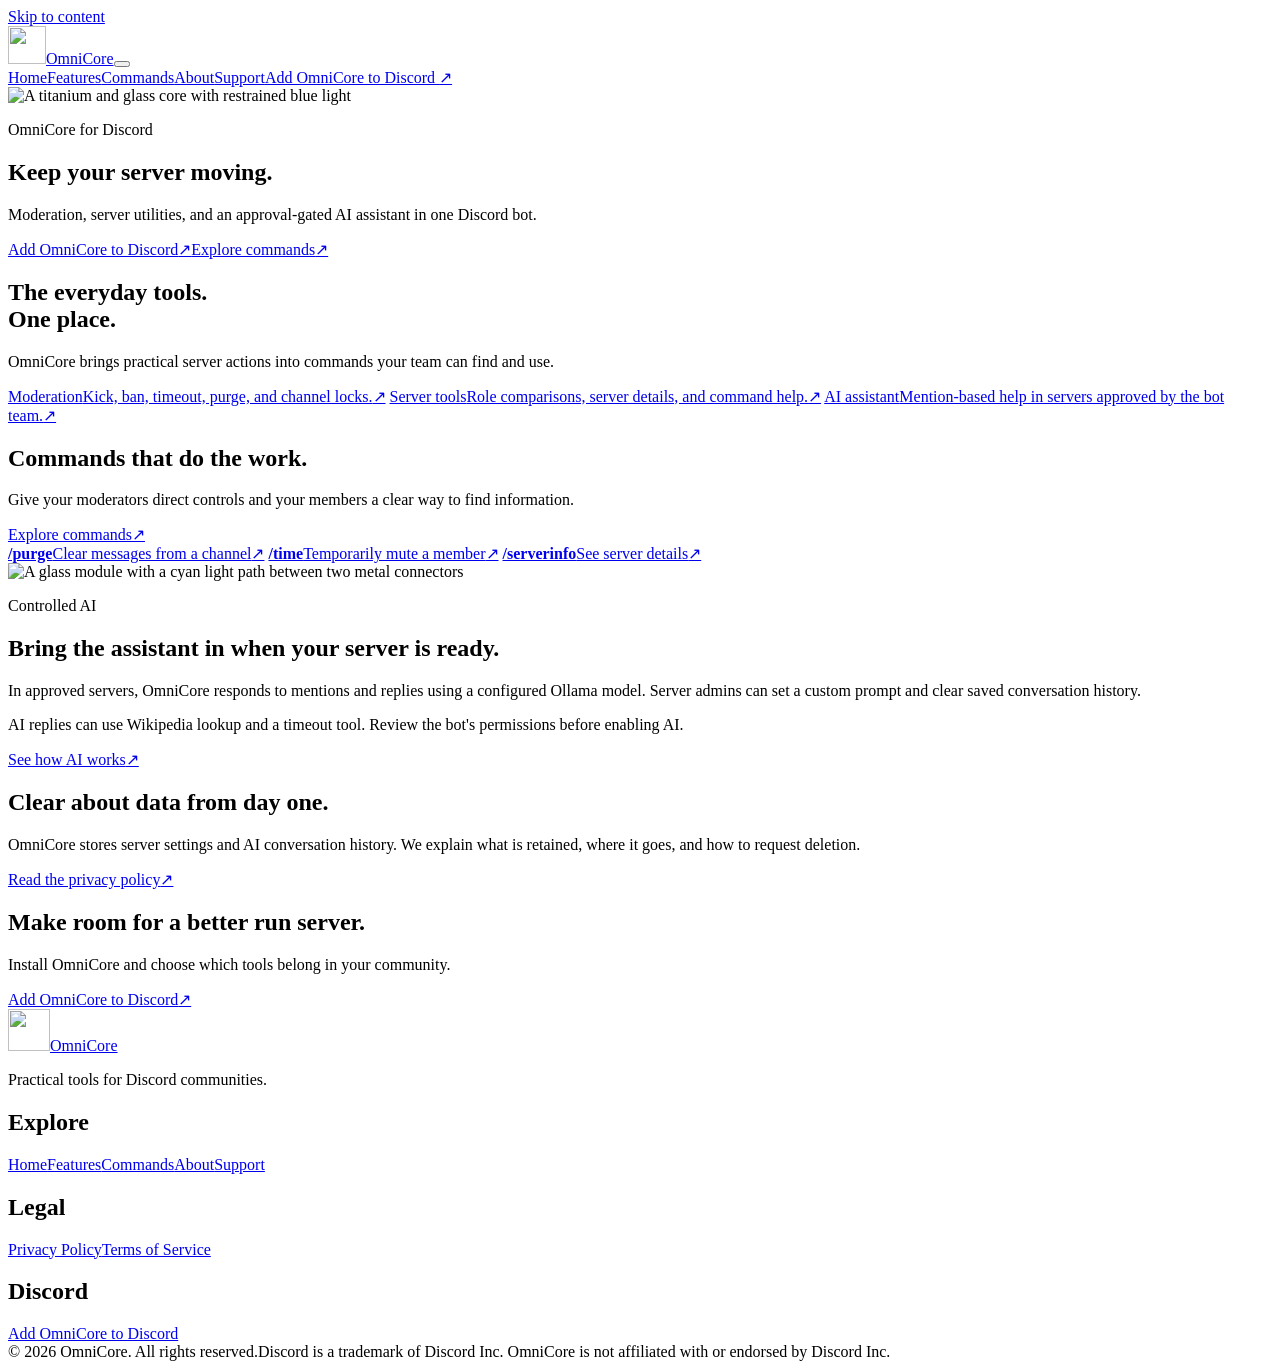
==== website/index.html @ e6b6427a "Add production AutoMod analytics and guild AI pairing" ====
<!doctype html><html lang="en"><head><meta charset="utf-8"><meta name="viewport" content="width=device-width,initial-scale=1"><meta name="theme-color" content="#0b1224"><title>OmniCore Discord Bot | Moderation and server tools</title><meta name="description" content="Moderation, server utilities, and an approval-gated AI assistant for Discord communities."><link rel="canonical" href="https://discordbot.omnicoretech.org/"><link rel="icon" type="image/svg+xml" href="/favicon.svg"><link rel="apple-touch-icon" href="/brand/omnicore-bot-256.png"><link rel="preload" href="/assets/manrope-latin.woff2" as="font" type="font/woff2" crossorigin><link rel="preload" as="image" href="/assets/hero-core.webp" fetchpriority="high"><meta property="og:type" content="website"><meta property="og:site_name" content="OmniCore Discord Bot"><meta property="og:title" content="OmniCore Discord Bot | Moderation and server tools"><meta property="og:description" content="Moderation, server utilities, and an approval-gated AI assistant for Discord communities."><meta property="og:url" content="https://discordbot.omnicoretech.org/"><meta property="og:image" content="https://discordbot.omnicoretech.org/brand/omnicore-bot-1024.png"><meta property="og:image:alt" content="OmniCore geometric core logo"><meta name="twitter:card" content="summary_large_image"><link rel="stylesheet" href="/assets/styles.css"><script src="/assets/site.js" defer></script></head><body><a class="skip-link" href="#main">Skip to content</a><header class="site-header"><div class="shell header-inner"><a class="brand" href="/" aria-label="OmniCore home"><img src="/brand/omnicore-bot-mark.svg" width="38" height="38" alt=""><span>OmniCore</span></a><button class="menu-toggle" type="button" aria-label="Open navigation" aria-expanded="false" aria-controls="site-nav"><span></span><span></span></button><nav id="site-nav" class="site-nav" aria-label="Primary navigation"><a href="/" aria-current="page">Home</a><a href="/features/">Features</a><a href="/commands/">Commands</a><a href="/about/">About</a><a href="/support/">Support</a><a class="nav-install" href="https://discord.com/oauth2/authorize?client_id=1521673931134603304&scope=bot%20applications.commands&permissions=1374658063383&integration_type=0">Add OmniCore to Discord <span aria-hidden="true">↗</span></a></nav></div></header><main id="main">
<section class="hero" aria-labelledby="home-title">
  <div class="hero-art"><img src="/assets/hero-core.webp" width="1920" height="819" alt="A titanium and glass core with restrained blue light" fetchpriority="high"></div>
  <div class="shell hero-inner">
    <div class="hero-copy">
      <p class="eyebrow">OmniCore for Discord</p>
      <h1 id="home-title">Keep your server moving.</h1>
      <p class="hero-lede">Moderation, server utilities, and an approval-gated AI assistant in one Discord bot.</p>
      <div class="hero-actions"><a class="button button-primary " href="https://discord.com/oauth2/authorize?client_id=1521673931134603304&scope=bot%20applications.commands&permissions=1374658063383&integration_type=0">Add OmniCore to Discord<span aria-hidden="true">↗</span></a><a class="button button-secondary" href="/commands/">Explore commands<span aria-hidden="true">↗</span></a></div>
    </div>
  </div>
</section>
<section class="section section-overview" aria-labelledby="overview-title">
  <div class="shell overview-layout">
    <div class="overview-title"><h2 id="overview-title">The everyday tools.<br>One place.</h2><p>OmniCore brings practical server actions into commands your team can find and use.</p></div>
    <div class="overview-list">
      <a href="/features/#moderation"><span class="overview-name">Moderation</span><span class="overview-detail">Kick, ban, timeout, purge, and channel locks.</span><span class="overview-arrow" aria-hidden="true">↗</span></a>
      <a href="/features/#server-tools"><span class="overview-name">Server tools</span><span class="overview-detail">Role comparisons, server details, and command help.</span><span class="overview-arrow" aria-hidden="true">↗</span></a>
      <a href="/features/#assistant"><span class="overview-name">AI assistant</span><span class="overview-detail">Mention-based help in servers approved by the bot team.</span><span class="overview-arrow" aria-hidden="true">↗</span></a>
    </div>
  </div>
</section>
<section class="section command-spotlight" aria-labelledby="spotlight-title">
  <div class="shell spotlight-layout">
    <div><h2 id="spotlight-title">Commands that do the work.</h2><p>Give your moderators direct controls and your members a clear way to find information.</p><a class="text-link" href="/commands/">Explore commands<span aria-hidden="true">↗</span></a></div>
    <div class="spotlight-commands" aria-label="Example OmniCore commands">
      <a href="/commands/#command-purge"><strong>/purge</strong><span>Clear messages from a channel</span><span aria-hidden="true">↗</span></a>
      <a href="/commands/#command-time"><strong>/time</strong><span>Temporarily mute a member</span><span aria-hidden="true">↗</span></a>
      <a href="/commands/#command-serverinfo"><strong>/serverinfo</strong><span>See server details</span><span aria-hidden="true">↗</span></a>
    </div>
  </div>
</section>
<section class="section ai-feature" aria-labelledby="ai-title">
  <div class="shell ai-layout">
    <div class="ai-image"><img src="/assets/ai-core.webp" width="1672" height="941" alt="A glass module with a cyan light path between two metal connectors" loading="lazy"></div>
    <div class="ai-copy"><p class="eyebrow">Controlled AI</p><h2 id="ai-title">Bring the assistant in when your server is ready.</h2><p>In approved servers, OmniCore responds to mentions and replies using a configured Ollama model. Server admins can set a custom prompt and clear saved conversation history.</p><p class="fine-print">AI replies can use Wikipedia lookup and a timeout tool. Review the bot's permissions before enabling AI.</p><a class="text-link" href="/features/#assistant">See how AI works<span aria-hidden="true">↗</span></a></div>
  </div>
</section>
<section class="section transparency" aria-labelledby="transparency-title"><div class="shell transparency-layout"><h2 id="transparency-title">Clear about data from day one.</h2><div><p>OmniCore stores server settings and AI conversation history. We explain what is retained, where it goes, and how to request deletion.</p><a class="text-link" href="/privacy/">Read the privacy policy<span aria-hidden="true">↗</span></a></div></div></section>
<section class="section closing" aria-labelledby="closing-title"><div class="shell closing-layout"><div><h2 id="closing-title">Make room for a better run server.</h2><p>Install OmniCore and choose which tools belong in your community.</p></div><a class="button button-primary " href="https://discord.com/oauth2/authorize?client_id=1521673931134603304&scope=bot%20applications.commands&permissions=1374658063383&integration_type=0">Add OmniCore to Discord<span aria-hidden="true">↗</span></a></div></section></main><footer class="site-footer"><div class="shell footer-grid"><div class="footer-brand"><a class="brand" href="/"><img src="/brand/omnicore-bot-mark.svg" width="42" height="42" alt=""><span>OmniCore</span></a><p>Practical tools for Discord communities.</p></div><div><h2>Explore</h2><a href="/">Home</a><a href="/features/">Features</a><a href="/commands/">Commands</a><a href="/about/">About</a><a href="/support/">Support</a></div><div><h2>Legal</h2><a href="/privacy/">Privacy Policy</a><a href="/terms/">Terms of Service</a></div><div><h2>Discord</h2><a href="https://discord.com/oauth2/authorize?client_id=1521673931134603304&scope=bot%20applications.commands&permissions=1374658063383&integration_type=0">Add OmniCore to Discord</a></div></div><div class="shell footer-bottom"><span>© 2026 OmniCore. All rights reserved.</span><span>Discord is a trademark of Discord Inc. OmniCore is not affiliated with or endorsed by Discord Inc.</span></div></footer></body></html>
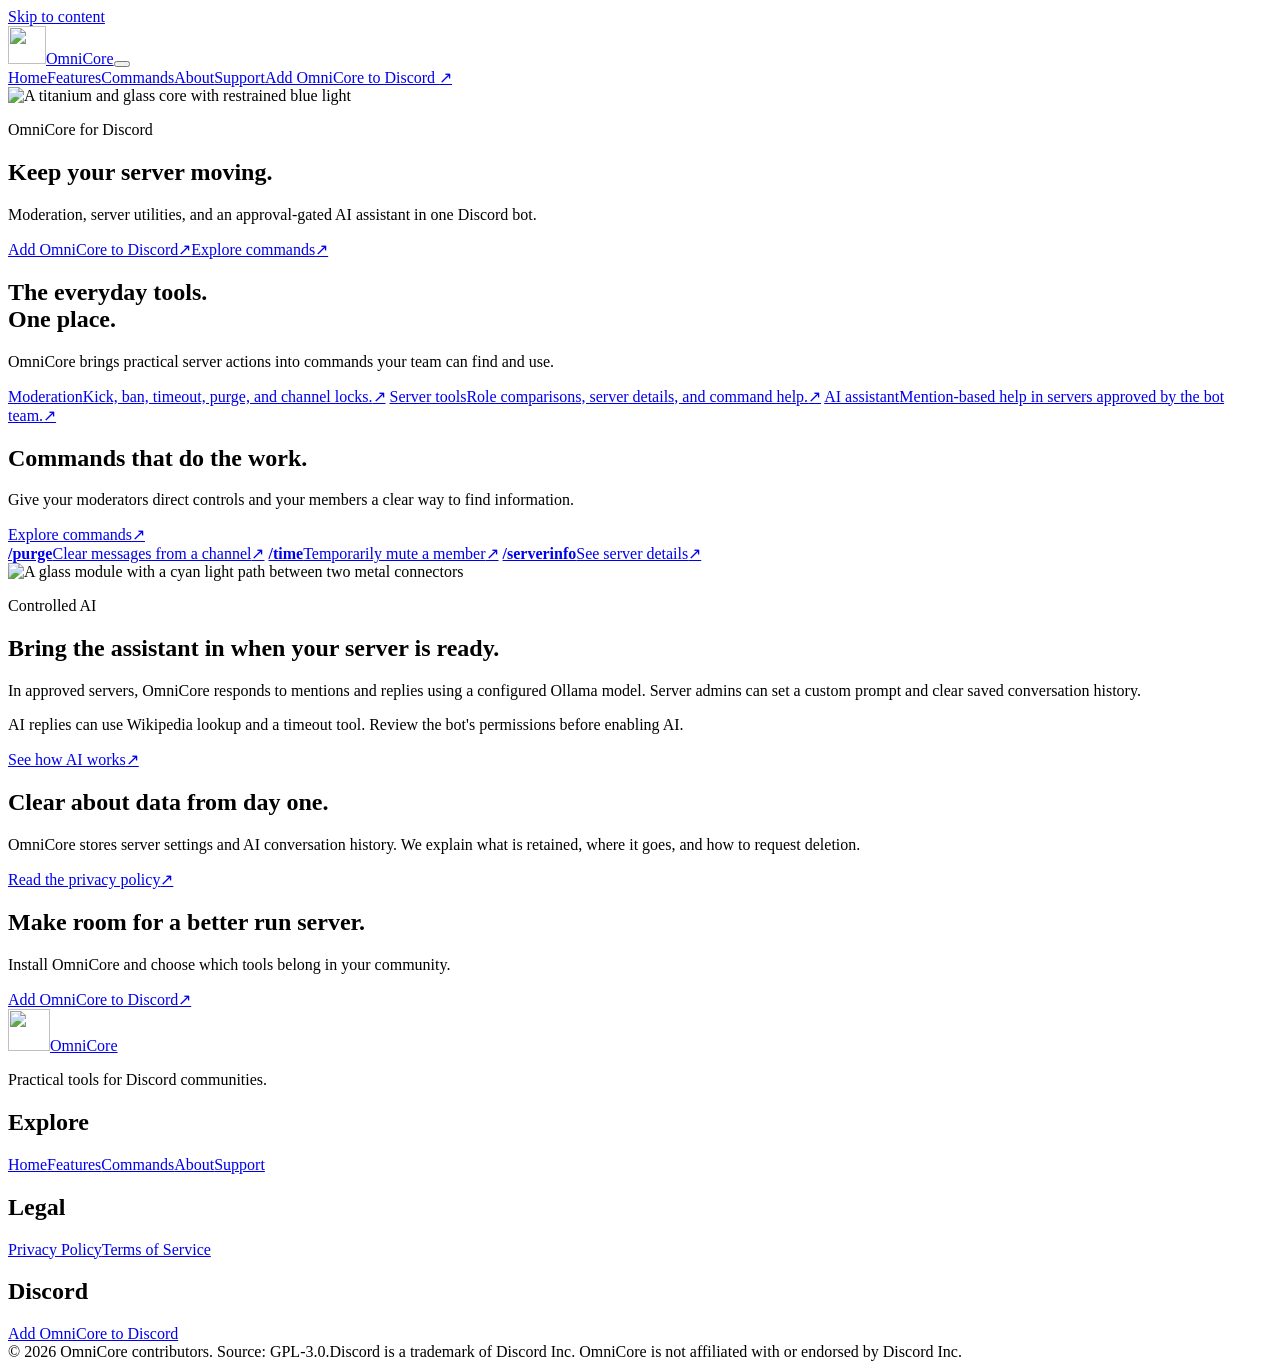
==== commit 8fb41712: "chore: prepare OmniCore for secure open-source release" ====
--- a/website/index.html
+++ b/website/index.html
@@ -1,4 +1,4 @@
-<!doctype html><html lang="en"><head><meta charset="utf-8"><meta name="viewport" content="width=device-width,initial-scale=1"><meta name="theme-color" content="#0b1224"><title>OmniCore Discord Bot | Moderation and server tools</title><meta name="description" content="Moderation, server utilities, and an approval-gated AI assistant for Discord communities."><link rel="canonical" href="https://discordbot.omnicoretech.org/"><link rel="icon" type="image/svg+xml" href="/favicon.svg"><link rel="apple-touch-icon" href="/brand/omnicore-bot-256.png"><link rel="preload" href="/assets/manrope-latin.woff2" as="font" type="font/woff2" crossorigin><link rel="preload" as="image" href="/assets/hero-core.webp" fetchpriority="high"><meta property="og:type" content="website"><meta property="og:site_name" content="OmniCore Discord Bot"><meta property="og:title" content="OmniCore Discord Bot | Moderation and server tools"><meta property="og:description" content="Moderation, server utilities, and an approval-gated AI assistant for Discord communities."><meta property="og:url" content="https://discordbot.omnicoretech.org/"><meta property="og:image" content="https://discordbot.omnicoretech.org/brand/omnicore-bot-1024.png"><meta property="og:image:alt" content="OmniCore geometric core logo"><meta name="twitter:card" content="summary_large_image"><link rel="stylesheet" href="/assets/styles.css"><script src="/assets/site.js" defer></script></head><body><a class="skip-link" href="#main">Skip to content</a><header class="site-header"><div class="shell header-inner"><a class="brand" href="/" aria-label="OmniCore home"><img src="/brand/omnicore-bot-mark.svg" width="38" height="38" alt=""><span>OmniCore</span></a><button class="menu-toggle" type="button" aria-label="Open navigation" aria-expanded="false" aria-controls="site-nav"><span></span><span></span></button><nav id="site-nav" class="site-nav" aria-label="Primary navigation"><a href="/" aria-current="page">Home</a><a href="/features/">Features</a><a href="/commands/">Commands</a><a href="/about/">About</a><a href="/support/">Support</a><a class="nav-install" href="https://discord.com/oauth2/authorize?client_id=1521673931134603304&scope=bot%20applications.commands&permissions=1374658063383&integration_type=0">Add OmniCore to Discord <span aria-hidden="true">↗</span></a></nav></div></header><main id="main">
+<!doctype html><html lang="en"><head><meta charset="utf-8"><meta name="viewport" content="width=device-width,initial-scale=1"><meta name="theme-color" content="#0b1224"><title>OmniCore Discord Bot | Moderation and server tools</title><meta name="description" content="Moderation, server utilities, and an approval-gated AI assistant for Discord communities."><link rel="canonical" href="https://discordbot.omnicoretech.org/"><link rel="icon" type="image/svg+xml" href="/favicon.svg"><link rel="apple-touch-icon" href="/brand/omnicore-bot-256.png"><link rel="preload" href="/assets/manrope-latin.woff2" as="font" type="font/woff2" crossorigin><link rel="preload" as="image" href="/assets/hero-core.webp" fetchpriority="high"><meta property="og:type" content="website"><meta property="og:site_name" content="OmniCore Discord Bot"><meta property="og:title" content="OmniCore Discord Bot | Moderation and server tools"><meta property="og:description" content="Moderation, server utilities, and an approval-gated AI assistant for Discord communities."><meta property="og:url" content="https://discordbot.omnicoretech.org/"><meta property="og:image" content="https://discordbot.omnicoretech.org/brand/omnicore-bot-1024.png"><meta property="og:image:alt" content="OmniCore geometric core logo"><meta name="twitter:card" content="summary_large_image"><link rel="stylesheet" href="/assets/styles.css"><script src="/assets/site.js" defer></script></head><body><a class="skip-link" href="#main">Skip to content</a><header class="site-header"><div class="shell header-inner"><a class="brand" href="/" aria-label="OmniCore home"><img src="/brand/omnicore-bot-mark.svg" width="38" height="38" alt=""><span>OmniCore</span></a><button class="menu-toggle" type="button" aria-label="Open navigation" aria-expanded="false" aria-controls="site-nav"><span></span><span></span></button><nav id="site-nav" class="site-nav" aria-label="Primary navigation"><a href="/" aria-current="page">Home</a><a href="/features/">Features</a><a href="/commands/">Commands</a><a href="/about/">About</a><a href="/support/">Support</a><a class="nav-install" href="https://discord.com/oauth2/authorize?client_id=1521673931134603304&scope=bot%20applications.commands&permissions=1374661209111&integration_type=0">Add OmniCore to Discord <span aria-hidden="true">↗</span></a></nav></div></header><main id="main">
 <section class="hero" aria-labelledby="home-title">
   <div class="hero-art"><img src="/assets/hero-core.webp" width="1920" height="819" alt="A titanium and glass core with restrained blue light" fetchpriority="high"></div>
   <div class="shell hero-inner">
@@ -6,7 +6,7 @@
       <p class="eyebrow">OmniCore for Discord</p>
       <h1 id="home-title">Keep your server moving.</h1>
       <p class="hero-lede">Moderation, server utilities, and an approval-gated AI assistant in one Discord bot.</p>
-      <div class="hero-actions"><a class="button button-primary " href="https://discord.com/oauth2/authorize?client_id=1521673931134603304&scope=bot%20applications.commands&permissions=1374658063383&integration_type=0">Add OmniCore to Discord<span aria-hidden="true">↗</span></a><a class="button button-secondary" href="/commands/">Explore commands<span aria-hidden="true">↗</span></a></div>
+      <div class="hero-actions"><a class="button button-primary " href="https://discord.com/oauth2/authorize?client_id=1521673931134603304&scope=bot%20applications.commands&permissions=1374661209111&integration_type=0">Add OmniCore to Discord<span aria-hidden="true">↗</span></a><a class="button button-secondary" href="/commands/">Explore commands<span aria-hidden="true">↗</span></a></div>
     </div>
   </div>
 </section>
@@ -37,4 +37,4 @@
   </div>
 </section>
 <section class="section transparency" aria-labelledby="transparency-title"><div class="shell transparency-layout"><h2 id="transparency-title">Clear about data from day one.</h2><div><p>OmniCore stores server settings and AI conversation history. We explain what is retained, where it goes, and how to request deletion.</p><a class="text-link" href="/privacy/">Read the privacy policy<span aria-hidden="true">↗</span></a></div></div></section>
-<section class="section closing" aria-labelledby="closing-title"><div class="shell closing-layout"><div><h2 id="closing-title">Make room for a better run server.</h2><p>Install OmniCore and choose which tools belong in your community.</p></div><a class="button button-primary " href="https://discord.com/oauth2/authorize?client_id=1521673931134603304&scope=bot%20applications.commands&permissions=1374658063383&integration_type=0">Add OmniCore to Discord<span aria-hidden="true">↗</span></a></div></section></main><footer class="site-footer"><div class="shell footer-grid"><div class="footer-brand"><a class="brand" href="/"><img src="/brand/omnicore-bot-mark.svg" width="42" height="42" alt=""><span>OmniCore</span></a><p>Practical tools for Discord communities.</p></div><div><h2>Explore</h2><a href="/">Home</a><a href="/features/">Features</a><a href="/commands/">Commands</a><a href="/about/">About</a><a href="/support/">Support</a></div><div><h2>Legal</h2><a href="/privacy/">Privacy Policy</a><a href="/terms/">Terms of Service</a></div><div><h2>Discord</h2><a href="https://discord.com/oauth2/authorize?client_id=1521673931134603304&scope=bot%20applications.commands&permissions=1374658063383&integration_type=0">Add OmniCore to Discord</a></div></div><div class="shell footer-bottom"><span>© 2026 OmniCore. All rights reserved.</span><span>Discord is a trademark of Discord Inc. OmniCore is not affiliated with or endorsed by Discord Inc.</span></div></footer></body></html>+<section class="section closing" aria-labelledby="closing-title"><div class="shell closing-layout"><div><h2 id="closing-title">Make room for a better run server.</h2><p>Install OmniCore and choose which tools belong in your community.</p></div><a class="button button-primary " href="https://discord.com/oauth2/authorize?client_id=1521673931134603304&scope=bot%20applications.commands&permissions=1374661209111&integration_type=0">Add OmniCore to Discord<span aria-hidden="true">↗</span></a></div></section></main><footer class="site-footer"><div class="shell footer-grid"><div class="footer-brand"><a class="brand" href="/"><img src="/brand/omnicore-bot-mark.svg" width="42" height="42" alt=""><span>OmniCore</span></a><p>Practical tools for Discord communities.</p></div><div><h2>Explore</h2><a href="/">Home</a><a href="/features/">Features</a><a href="/commands/">Commands</a><a href="/about/">About</a><a href="/support/">Support</a></div><div><h2>Legal</h2><a href="/privacy/">Privacy Policy</a><a href="/terms/">Terms of Service</a></div><div><h2>Discord</h2><a href="https://discord.com/oauth2/authorize?client_id=1521673931134603304&scope=bot%20applications.commands&permissions=1374661209111&integration_type=0">Add OmniCore to Discord</a></div></div><div class="shell footer-bottom"><span>© 2026 OmniCore contributors. Source: GPL-3.0.</span><span>Discord is a trademark of Discord Inc. OmniCore is not affiliated with or endorsed by Discord Inc.</span></div></footer></body></html>
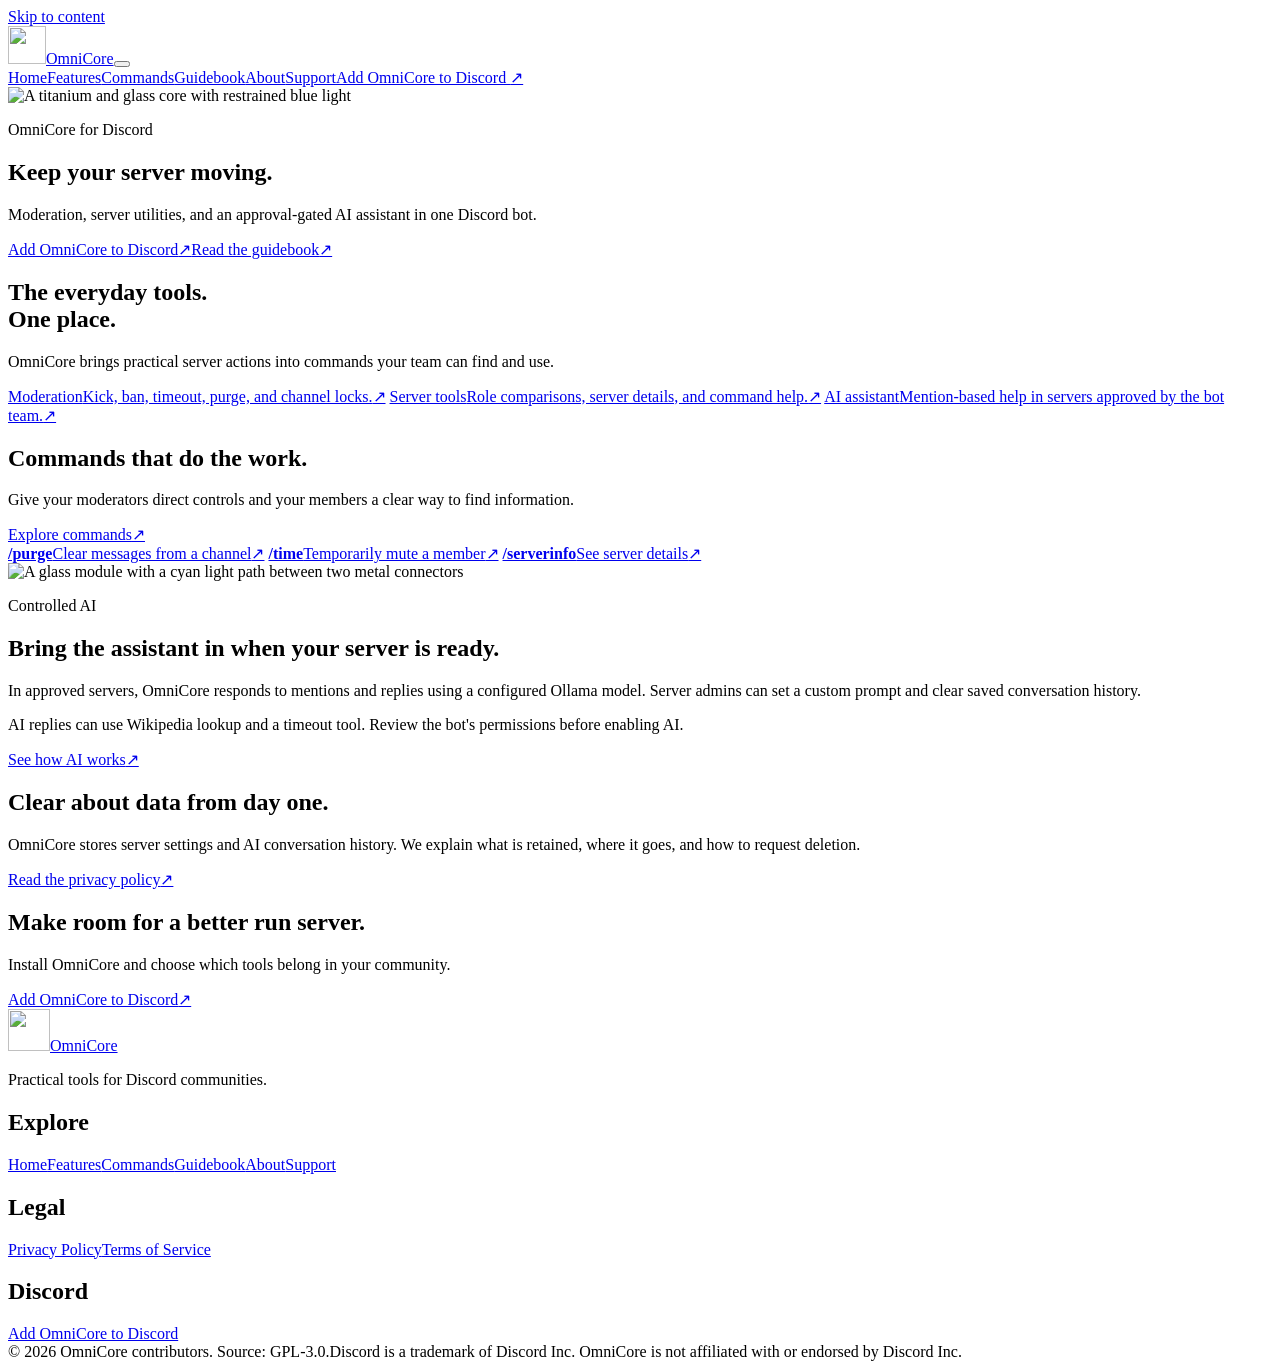
==== commit 0b82ebb8: "Add OmniCore owner and member guidebook" ====
--- a/website/index.html
+++ b/website/index.html
@@ -1,4 +1,4 @@
-<!doctype html><html lang="en"><head><meta charset="utf-8"><meta name="viewport" content="width=device-width,initial-scale=1"><meta name="theme-color" content="#0b1224"><title>OmniCore Discord Bot | Moderation and server tools</title><meta name="description" content="Moderation, server utilities, and an approval-gated AI assistant for Discord communities."><link rel="canonical" href="https://discordbot.omnicoretech.org/"><link rel="icon" type="image/svg+xml" href="/favicon.svg"><link rel="apple-touch-icon" href="/brand/omnicore-bot-256.png"><link rel="preload" href="/assets/manrope-latin.woff2" as="font" type="font/woff2" crossorigin><link rel="preload" as="image" href="/assets/hero-core.webp" fetchpriority="high"><meta property="og:type" content="website"><meta property="og:site_name" content="OmniCore Discord Bot"><meta property="og:title" content="OmniCore Discord Bot | Moderation and server tools"><meta property="og:description" content="Moderation, server utilities, and an approval-gated AI assistant for Discord communities."><meta property="og:url" content="https://discordbot.omnicoretech.org/"><meta property="og:image" content="https://discordbot.omnicoretech.org/brand/omnicore-bot-1024.png"><meta property="og:image:alt" content="OmniCore geometric core logo"><meta name="twitter:card" content="summary_large_image"><link rel="stylesheet" href="/assets/styles.css"><script src="/assets/site.js" defer></script></head><body><a class="skip-link" href="#main">Skip to content</a><header class="site-header"><div class="shell header-inner"><a class="brand" href="/" aria-label="OmniCore home"><img src="/brand/omnicore-bot-mark.svg" width="38" height="38" alt=""><span>OmniCore</span></a><button class="menu-toggle" type="button" aria-label="Open navigation" aria-expanded="false" aria-controls="site-nav"><span></span><span></span></button><nav id="site-nav" class="site-nav" aria-label="Primary navigation"><a href="/" aria-current="page">Home</a><a href="/features/">Features</a><a href="/commands/">Commands</a><a href="/about/">About</a><a href="/support/">Support</a><a class="nav-install" href="https://discord.com/oauth2/authorize?client_id=1521673931134603304&scope=bot%20applications.commands&permissions=1374661209111&integration_type=0">Add OmniCore to Discord <span aria-hidden="true">↗</span></a></nav></div></header><main id="main">
+<!doctype html><html lang="en"><head><meta charset="utf-8"><meta name="viewport" content="width=device-width,initial-scale=1"><meta name="theme-color" content="#0b1224"><title>OmniCore Discord Bot | Moderation and server tools</title><meta name="description" content="Moderation, server utilities, and an approval-gated AI assistant for Discord communities."><link rel="canonical" href="https://discordbot.omnicoretech.org/"><link rel="icon" type="image/svg+xml" href="/favicon.svg"><link rel="apple-touch-icon" href="/brand/omnicore-bot-256.png"><link rel="preload" href="/assets/manrope-latin.woff2" as="font" type="font/woff2" crossorigin><link rel="preload" as="image" href="/assets/hero-core.webp" fetchpriority="high"><meta property="og:type" content="website"><meta property="og:site_name" content="OmniCore Discord Bot"><meta property="og:title" content="OmniCore Discord Bot | Moderation and server tools"><meta property="og:description" content="Moderation, server utilities, and an approval-gated AI assistant for Discord communities."><meta property="og:url" content="https://discordbot.omnicoretech.org/"><meta property="og:image" content="https://discordbot.omnicoretech.org/brand/omnicore-bot-1024.png"><meta property="og:image:alt" content="OmniCore geometric core logo"><meta name="twitter:card" content="summary_large_image"><link rel="stylesheet" href="/assets/styles.css"><script src="/assets/site.js" defer></script></head><body><a class="skip-link" href="#main">Skip to content</a><header class="site-header"><div class="shell header-inner"><a class="brand" href="/" aria-label="OmniCore home"><img src="/brand/omnicore-bot-mark.svg" width="38" height="38" alt=""><span>OmniCore</span></a><button class="menu-toggle" type="button" aria-label="Open navigation" aria-expanded="false" aria-controls="site-nav"><span></span><span></span></button><nav id="site-nav" class="site-nav" aria-label="Primary navigation"><a href="/" aria-current="page">Home</a><a href="/features/">Features</a><a href="/commands/">Commands</a><a href="/guide/">Guidebook</a><a href="/about/">About</a><a href="/support/">Support</a><a class="nav-install" href="https://discord.com/oauth2/authorize?client_id=1521673931134603304&scope=bot%20applications.commands&permissions=1374661209111&integration_type=0">Add OmniCore to Discord <span aria-hidden="true">↗</span></a></nav></div></header><main id="main">
 <section class="hero" aria-labelledby="home-title">
   <div class="hero-art"><img src="/assets/hero-core.webp" width="1920" height="819" alt="A titanium and glass core with restrained blue light" fetchpriority="high"></div>
   <div class="shell hero-inner">
@@ -6,7 +6,7 @@
       <p class="eyebrow">OmniCore for Discord</p>
       <h1 id="home-title">Keep your server moving.</h1>
       <p class="hero-lede">Moderation, server utilities, and an approval-gated AI assistant in one Discord bot.</p>
-      <div class="hero-actions"><a class="button button-primary " href="https://discord.com/oauth2/authorize?client_id=1521673931134603304&scope=bot%20applications.commands&permissions=1374661209111&integration_type=0">Add OmniCore to Discord<span aria-hidden="true">↗</span></a><a class="button button-secondary" href="/commands/">Explore commands<span aria-hidden="true">↗</span></a></div>
+      <div class="hero-actions"><a class="button button-primary " href="https://discord.com/oauth2/authorize?client_id=1521673931134603304&scope=bot%20applications.commands&permissions=1374661209111&integration_type=0">Add OmniCore to Discord<span aria-hidden="true">↗</span></a><a class="button button-secondary" href="/guide/">Read the guidebook<span aria-hidden="true">↗</span></a></div>
     </div>
   </div>
 </section>
@@ -37,4 +37,4 @@
   </div>
 </section>
 <section class="section transparency" aria-labelledby="transparency-title"><div class="shell transparency-layout"><h2 id="transparency-title">Clear about data from day one.</h2><div><p>OmniCore stores server settings and AI conversation history. We explain what is retained, where it goes, and how to request deletion.</p><a class="text-link" href="/privacy/">Read the privacy policy<span aria-hidden="true">↗</span></a></div></div></section>
-<section class="section closing" aria-labelledby="closing-title"><div class="shell closing-layout"><div><h2 id="closing-title">Make room for a better run server.</h2><p>Install OmniCore and choose which tools belong in your community.</p></div><a class="button button-primary " href="https://discord.com/oauth2/authorize?client_id=1521673931134603304&scope=bot%20applications.commands&permissions=1374661209111&integration_type=0">Add OmniCore to Discord<span aria-hidden="true">↗</span></a></div></section></main><footer class="site-footer"><div class="shell footer-grid"><div class="footer-brand"><a class="brand" href="/"><img src="/brand/omnicore-bot-mark.svg" width="42" height="42" alt=""><span>OmniCore</span></a><p>Practical tools for Discord communities.</p></div><div><h2>Explore</h2><a href="/">Home</a><a href="/features/">Features</a><a href="/commands/">Commands</a><a href="/about/">About</a><a href="/support/">Support</a></div><div><h2>Legal</h2><a href="/privacy/">Privacy Policy</a><a href="/terms/">Terms of Service</a></div><div><h2>Discord</h2><a href="https://discord.com/oauth2/authorize?client_id=1521673931134603304&scope=bot%20applications.commands&permissions=1374661209111&integration_type=0">Add OmniCore to Discord</a></div></div><div class="shell footer-bottom"><span>© 2026 OmniCore contributors. Source: GPL-3.0.</span><span>Discord is a trademark of Discord Inc. OmniCore is not affiliated with or endorsed by Discord Inc.</span></div></footer></body></html>+<section class="section closing" aria-labelledby="closing-title"><div class="shell closing-layout"><div><h2 id="closing-title">Make room for a better run server.</h2><p>Install OmniCore and choose which tools belong in your community.</p></div><a class="button button-primary " href="https://discord.com/oauth2/authorize?client_id=1521673931134603304&scope=bot%20applications.commands&permissions=1374661209111&integration_type=0">Add OmniCore to Discord<span aria-hidden="true">↗</span></a></div></section></main><footer class="site-footer"><div class="shell footer-grid"><div class="footer-brand"><a class="brand" href="/"><img src="/brand/omnicore-bot-mark.svg" width="42" height="42" alt=""><span>OmniCore</span></a><p>Practical tools for Discord communities.</p></div><div><h2>Explore</h2><a href="/">Home</a><a href="/features/">Features</a><a href="/commands/">Commands</a><a href="/guide/">Guidebook</a><a href="/about/">About</a><a href="/support/">Support</a></div><div><h2>Legal</h2><a href="/privacy/">Privacy Policy</a><a href="/terms/">Terms of Service</a></div><div><h2>Discord</h2><a href="https://discord.com/oauth2/authorize?client_id=1521673931134603304&scope=bot%20applications.commands&permissions=1374661209111&integration_type=0">Add OmniCore to Discord</a></div></div><div class="shell footer-bottom"><span>© 2026 OmniCore contributors. Source: GPL-3.0.</span><span>Discord is a trademark of Discord Inc. OmniCore is not affiliated with or endorsed by Discord Inc.</span></div></footer></body></html>
